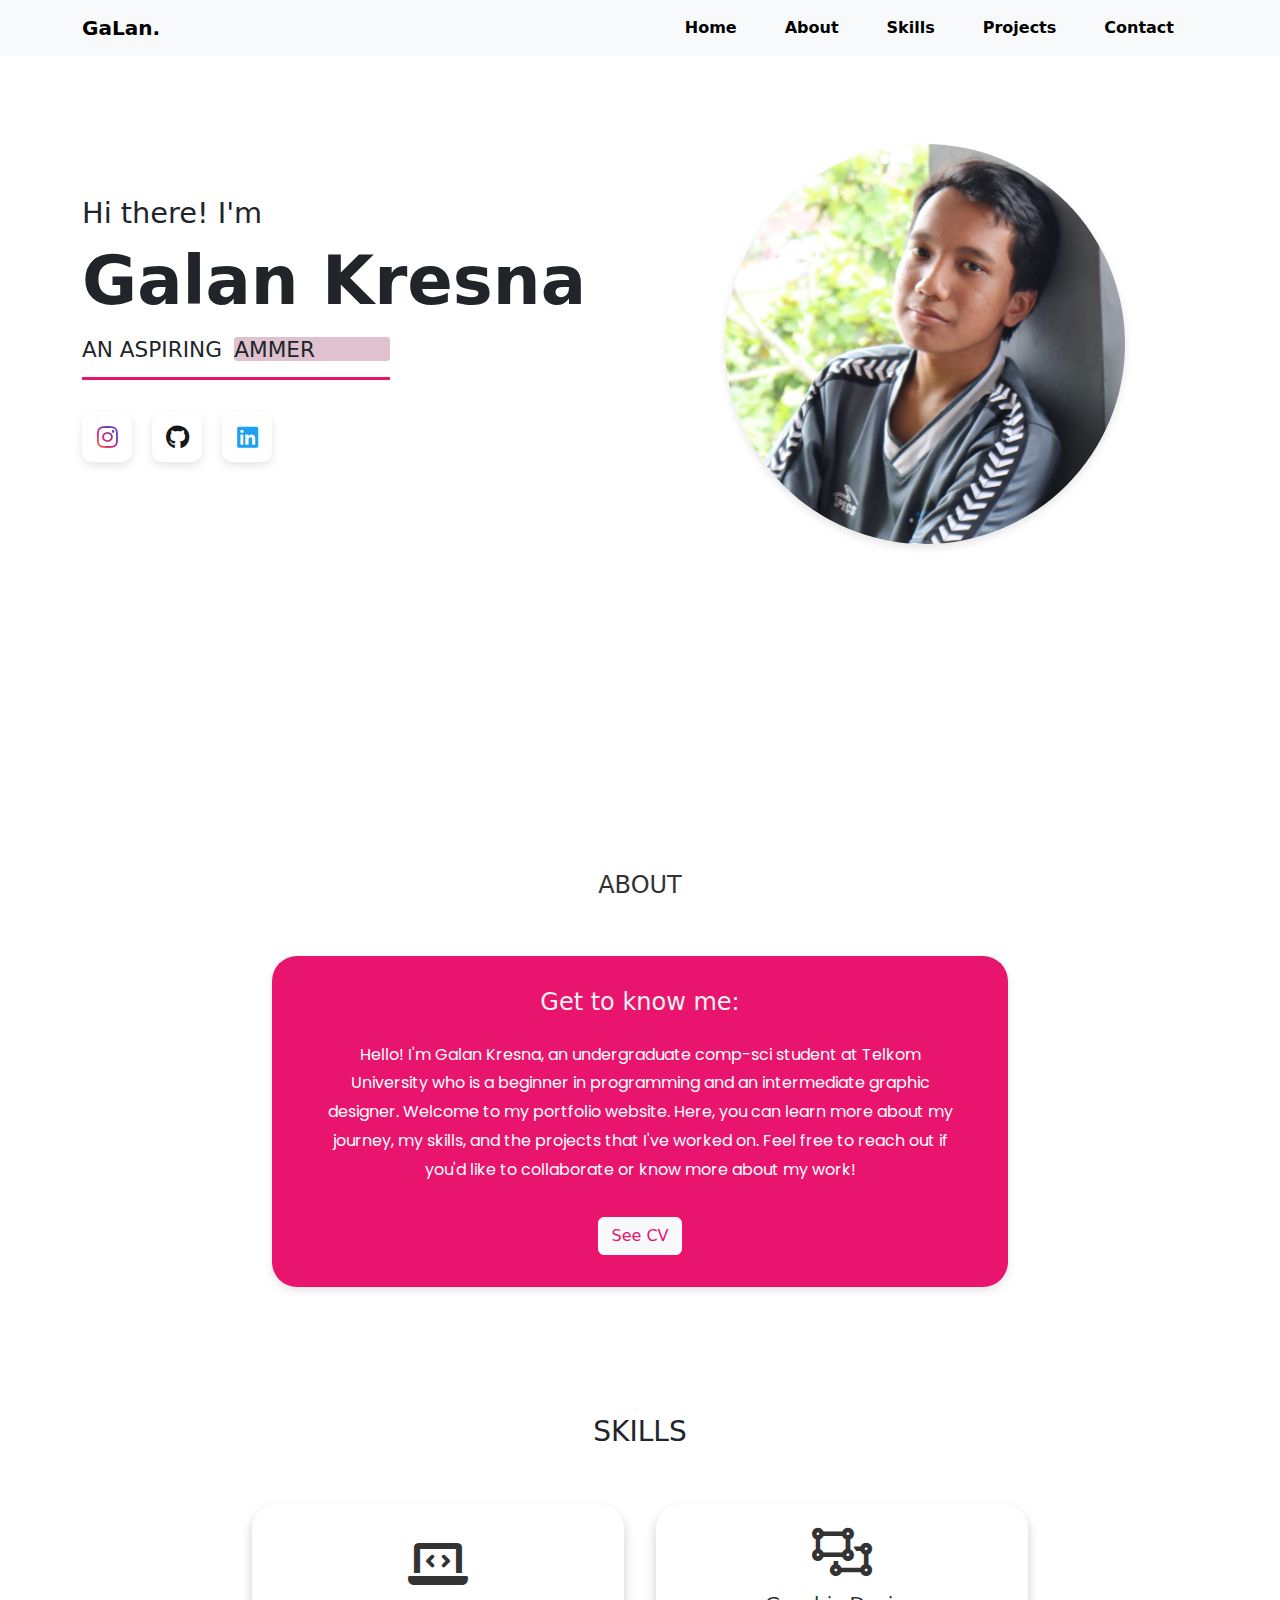
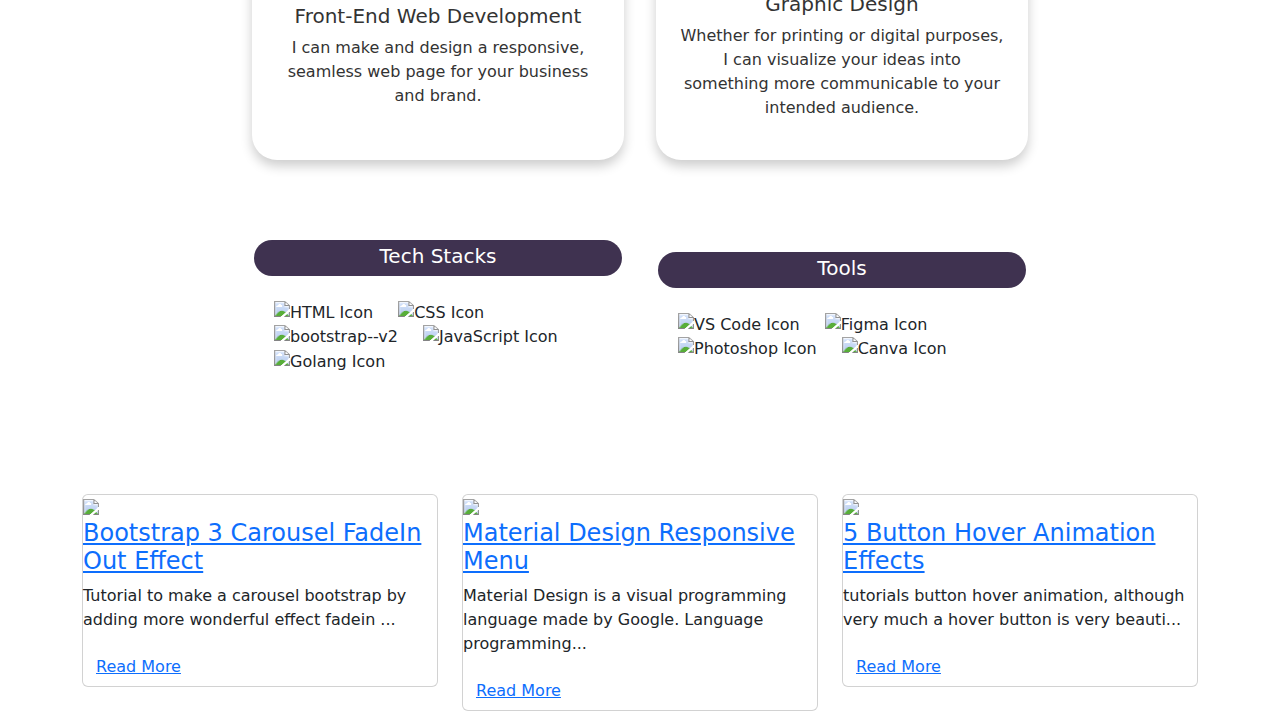
==== index.html @ fe465ad9 "Add Index" ====
<!DOCTYPE html>
<html lang="en">

<head>
    <meta charset="UTF-8">
    <meta name="viewport" content="width=device-width, initial-scale=1.0">
    <link href="https://cdn.jsdelivr.net/npm/bootstrap@5.3.3/dist/css/bootstrap.min.css" rel="stylesheet">
    <link rel="stylesheet" href="https://cdnjs.cloudflare.com/ajax/libs/font-awesome/6.0.0-beta3/css/all.min.css">
    <link rel="stylesheet" href="./assets/fonts/roboto.css">
    <link rel="stylesheet" href="./universal.css">
    <link rel="stylesheet" href="./style.css">
    <link href="https://fonts.googleapis.com/css2?family=Poppins:wght@400;700&display=swap" rel="stylesheet">
    <title>Portfolio</title>
</head>

<body>

<!-- Navbar Start -->
    <nav class="navbar navbar-expand-lg navbar-light bg-light fixed-top">
    
        <div class="container">
            <a class="navbar-brand font-weight-bold" href="#">GaLan.</a>

            <button class="navbar-toggler" type="button" 
                    data-bs-toggle="collapse" data-bs-target="#navbarNav"
                    aria-controls="navbarNav" aria-expanded="false" aria-label="Toggle navigation">
                <span class="navbar-toggler-icon"></span>
            </button>

            <div class="collapse navbar-collapse" id="navbarNav">
                <ul class="navbar-nav ms-auto">
                    <li class="nav-item">
                        <a class="nav-link px-lg-4" href="#">Home</a>
                    </li>
                    <li class="nav-item">
                        <a class="nav-link px-lg-4" href="#about">About</a>
                    </li>
                    <li class="nav-item">
                        <a class="nav-link px-lg-4" href="#skills">Skills</a>
                    </li>
                    <li class="nav-item">
                        <a class="nav-link px-lg-4" href="#">Projects</a>
                    </li>
                    <li class="nav-item">
                        <a class="nav-link px-lg-4" href="#">Contact</a>
                    </li>
                </ul>
                </li>
            </div>
        </div>
    
    </nav>
<!-- Navbar End -->

<!-- Main Section Start -->

    <!-- Home Section Start -->
    <section class="main py-5">
        <div class="container py-5">

            <div class="row py-5">
                <div class="col-lg-6 order-lg-2">
                    <img src="assets/portrait/myphoto.jpg" alt="Your Photo" class="img-fluid">
                </div>

                <div class="col-lg-6 py-3">
                    <h3  class="mb-3"> <small> Hi there! I'm </small> <br> 
                        <span id="typed"> Galan Kresna </span>
                    </h3>
                    
                    <h6 class="pb-3">
                        An aspiring 
                        <span class="highlight-text">
                            <span class="switch-text show" id="changingText">PROGRAMMER</span>
                            <span class="switch-text">DESIGNER</span>
                        </span>
                    </h6>

                    <div class="socmed-button mt-4">
                        <a class="insta-btn" href="https://www.instagram.com/glnkrs/" role="button" id="instagram">
                            <i class="fab fa-instagram"></i>
                        </a>
                        <a class="github-btn" href="https://github.com/glnKresna" role="button" id="github">
                            <i class="fab fa-github"></i>
                        </a>
                        <a class="linkedin-btn" href="https://www.linkedin.com/in/muhammad-galan-kresna-prabandika-629a61315?utm_source=share&utm_campaign=share_via&utm_content=profile&utm_medium=android_app" role="button" id="linkedIn">
                            <i class="fab fa-linkedin"></i>
                        </a>
                    </div>
                </div>
            </div>
        </div>
    </section>
    <!-- Home Section End -->

    <!-- About Section Start -->
    <section id="about" class="about py-3 px-2">
        <div class="container">
            <div class="row justify-content-center">
                <div class="col-12 text-center mb-5">
                    <h3>ABOUT</h3>
                </div>
            </div>
            <div class="row justify-content-center">
                <div class="col-lg-8">
                    <div class="about-box p-4">
                        <h4 class="get-to-know pb-3 pt-2">Get to know me:</h4>
                        <p class="intro-text mx-4">
                            Hello! I'm Galan Kresna, an undergraduate comp-sci student at Telkom University who is a beginner in programming and an 
                            intermediate graphic designer. Welcome to my portfolio website. Here, you can learn more about my journey, my skills, 
                            and the projects that I've worked on. Feel free to reach out if you'd like to collaborate or know more about my work!
                        </p>

                        <div class="text-center">
                            <a href="path-to-cv.pdf" class="btn btn-light download-cv-btn mb-2" download><p class="button-txt my-0">See CV</p></a>
                        </div>
                    </div>
                </div>
            </div>
        </div>
    </section>
    <!-- About Section End -->

    <!-- Skills Section Start -->
    <section id="skills" class="skills py-3 px-2">
        <div class="container py-5">
            <div class="row justify-content-center">
                <div class="col-12 text-center my-5">
                    <h3>SKILLS</h3>
                </div>
            </div>
            
            <div class="container">
                <div class="row g-4 justify-content-center">
                    <div class="skill-1 col-lg-4 d-flex justify-content-center align-items-center p-4 mx-3">
                        <div class="skill-1-txt text-center">
                            <i class="fas fa-laptop-code fa-3x mb-3"></i>
                            <h5>Front-End Web Development</h5>
                            <p>I can make and design a responsive, seamless web page for your business and brand.</p>
                        </div>
                    </div>
            
                    <div class="skill-2 col-lg-4 d-flex justify-content-center align-items-center p-4 mx-3">
                        <div class="skill-2-txt text-center">
                            <i class="fa-regular fa-object-ungroup fa-3x mb-3"></i>
                            <h5>Graphic Design</h5>
                            <p>Whether for printing or digital purposes, I can visualize
                                your ideas into something more communicable to your intended audience.</p>
                        </div>
                    </div>
                </div>

                <div class="row g-4 justify-content-center my-5">
                    <div class="tech-stack col-lg-4 d-flex flex-column justify-content-center align-items-center mx-3 py-2">
                        <div class="tech-stack-txt text-center">
                            <h5 class="pt-1 pb-2">Tech Stacks</h5>
                        </div>
                        <div class="icon-wrapper tech-stacks-icons pt-3">
                            <img src="https://img.icons8.com/color/48/000000/html-5.png" alt="HTML Icon">
                            <img src="https://img.icons8.com/color/48/000000/css3.png" alt="CSS Icon">
                            <img src="https://img.icons8.com/color/48/bootstrap--v2.png" alt="bootstrap--v2"/>
                            <img src="https://img.icons8.com/color/48/000000/javascript.png" alt="JavaScript Icon">
                            <img src="https://img.icons8.com/color/48/000000/golang.png" alt="Golang Icon">
                        </div>
                    </div>
                    
                    <div class="tools col-lg-4 d-flex flex-column justify-content-center align-items-center mx-3 py-2">
                        <div class="tools-txt text-center">
                            <h5 class="pt-1 pb-2">Tools</h5>
                        </div>
                        <div class="icon-wrapper tools-icons pt-3">
                            <img src="https://img.icons8.com/color/48/visual-studio-code-2019.png" alt="VS Code Icon">
                            <img src="https://img.icons8.com/color/48/figma--v1.png" alt="Figma Icon">
                            <img src="https://img.icons8.com/color/48/adobe-photoshop--v1.png" alt="Photoshop Icon">
                            <img src="https://img.icons8.com/fluency/48/canva-app.png" alt="Canva Icon">
                        </div>
                    </div>
                </div>
            </div>

        </div>
    </section>
    <!-- Skills Section End -->

    <!-- Projects Section Starts -->
    <section id="projects" class="projects">
        <div class="container-fostrap">
            <div class="content">
                <div class="container">
                    <div class="row">
                        <div class="col-xs-12 col-sm-4">
                            <div class="card">
                                <a class="img-card" href="http://www.fostrap.com/2016/03/bootstrap-3-carousel-fade-effect.html">
                                <img src="https://1.bp.blogspot.com/-Bii3S69BdjQ/VtdOpIi4aoI/AAAAAAAABlk/F0z23Yr59f0/s640/cover.jpg" />
                                </a>
                                <div class="card-content">
                                    <h4 class="card-title">
                                        <a href="http://www.fostrap.com/2016/03/bootstrap-3-carousel-fade-effect.html"> Bootstrap 3 Carousel FadeIn Out Effect
                                        </a>
                                    </h4>
                                    <p class="">
                                        Tutorial to make a carousel bootstrap by adding more wonderful effect fadein ...
                                    </p>
                                </div>
                                <div class="card-read-more">
                                    <a href="http://www.fostrap.com/2016/03/bootstrap-3-carousel-fade-effect.html" class="btn btn-link btn-block">
                                        Read More
                                    </a>
                                </div>
                            </div>
                        </div>
                        <div class="col-xs-12 col-sm-4">
                            <div class="card">
                                <a class="img-card" href="http://www.fostrap.com/2016/03/5-button-hover-animation-effects-css3.html">
                                <img src="https://3.bp.blogspot.com/-bAsTyYC8U80/VtLZRKN6OlI/AAAAAAAABjY/kAoljiMALkQ/s400/material%2Bnavbar.jpg" />
                                </a>
                                <div class="card-content">
                                    <h4 class="card-title">
                                        <a href="http://www.fostrap.com/2016/02/awesome-material-design-responsive-menu.html"> Material Design Responsive Menu
                                        </a>
                                    </h4>
                                    <p class="">
                                        Material Design is a visual programming language made by Google. Language programming...
                                    </p>
                                </div>
                                <div class="card-read-more">
                                    <a href="https://codepen.io/wisnust10/full/ZWERZK/" class="btn btn-link btn-block">
                                        Read More
                                    </a>
                                </div>
                            </div>
                        </div>
                        <div class="col-xs-12 col-sm-4">
                            <div class="card">
                                <a class="img-card" href="http://www.fostrap.com/2016/03/5-button-hover-animation-effects-css3.html">
                                <img src="https://4.bp.blogspot.com/-TDIJ17DfCco/Vtneyc-0t4I/AAAAAAAABmk/aa4AjmCvRck/s1600/cover.jpg" />
                                </a>
                                <div class="card-content">
                                    <h4 class="card-title">
                                        <a href="http://www.fostrap.com/2016/03/5-button-hover-animation-effects-css3.html">5  Button Hover Animation Effects
                                        </a>
                                    </h4>
                                    <p class="">
                                        tutorials button hover animation, although very much a hover button is very beauti...
                                    </p>
                                </div>
                                <div class="card-read-more">
                                    <a href="http://www.fostrap.com/2016/03/5-button-hover-animation-effects-css3.html" class="btn btn-link btn-block">
                                        Read More
                                    </a>
                                </div>
                            </div>
                        </div>
                    </div>
                </div>
            </div>
        </div>
    </section>

    <script src="animation.js"></script>
    <script src="https://cdn.jsdelivr.net/npm/bootstrap@5.3.3/dist/js/bootstrap.bundle.min.js"></script>
</body>
</html>
---- assets/fonts/roboto.css ----
@import url('https://fonts.googleapis.com/css2?family=Roboto:wght@400;700&display=swap');
---- style.css ----
.nav-link {
    font-size: 1rem;
    font-weight: 700;
    color: black;
    cursor: pointer;
    position: relative;
    z-index: 2;
    transition: transform 0.2s ease;
    display: inline-block;
}

.nav-link:hover {
    color: rgb(233, 20, 109);
    transform: scale(1.1);
}

.nav-link::before {
    content: "";
    position: absolute;
    top: 50%;
    left: 50%;
    width: 0;
    height: 0;
    background-color: rgba(0, 0, 0, 0.050);
    z-index: -1; 
    opacity: 0;
    transition: opacity 0.3s ease;
    transition: width 0.3s ease, height 0.3s ease, background-color 0.2s ease;
    transform: translate(-50%, -50%);
    border-radius: 5px;
}

.nav-link:hover::before {
    opacity: 1; 
}

.nav-link:hover::before {
    width: 120%;
    height: 120%;
    border-radius: 5px; 
}

.nav-link::after {
    content: "";
    position: absolute;
    left: 50%;
    bottom: -5px;
    width: 0;
    height: 2px;
    transform: translateX(-50%);
    background-color: rgb(233, 20, 109);
    transition: width 0.3s ease;
}

.nav-link:hover::after {
    width: 100%;
}

.nav-link:active {
    transform: scale(0.95); 
}

.nav-link:active::before {
    background-color: rgba(0, 0, 0, 0.2);
}

.navbar-brand {
    font-size: 1.25rem;
    font-weight: 700;
    cursor: pointer;
    text-decoration: none;
}

/* SM Screen Media Query */
@media (max-width: 810px) {
    .nav-link {
        display: block; 
        text-align: center;
    }

    .nav-link::before {
        width: 100vw; /* The transparent square takes the full width of the viewport */
    }

    .nav-link::after {
        width: 0; /* Keep the bar width limited to the text */
    }

    .nav-link:hover::after {
        width: 100%; /* Bar only spans the width of the text */
    }
}

/* Main Section */
.main {
    background-size: cover;
    width: 100%;
    height: 95vh;
    min-height: 800px;
    justify-content: center; /* Center content horizontally */
    align-items: center;
    text-align: left;
    margin: 0 auto;
    padding: 0 1.5rem;
}

.main h3 {
    font-size: 4.2rem;
    font-weight: 700;
}

.main h3 small {
    font-weight: 400;
    font-size: 1.8rem;
}

.main h6 {
    font-size: 1.35rem;
    text-transform: uppercase;
    line-height: 1;
    border-bottom: 3px solid rgb(233, 20, 109);
    display: inline-block;
    padding-bottom: 0.2rem;
    width: fit-content;
}

/* Animated */
/* Main text styling */
h6 {
    display: inline-flex;
    align-items: center;
    font-size: 0.75rem;
    text-transform: uppercase;
    border-bottom: 3px solid rgb(233, 20, 109);
}

.highlight-text {
    display: inline-block;
    position: relative;
    padding: 0.1rem 0.1rem;
    background-color: #dfc1cf; /* Light blue highlight */
    border-radius: 0.2rem;
    overflow: hidden; /* Prevents the sliding text from spilling out */
    width: 9.8rem; /* Fixed width for the longest text "PROGRAMMER" */
    height: 1.5rem;
    margin-left: 0.3rem;
    vertical-align: bottom;
    line-height: 1.30rem;
}

/* Switching text */
.switch-text {
    position: absolute;
    left: 2%; /* Centering horizontally */
    transform: translate(-50%, 150%); /* Start from below */
    transition: transform 0.5s ease; /* Smooth slide transition */
    white-space: nowrap;
    line-height: 1.35rem;
}

.switch-text.show {
    transform: translate(-50%, 0);
}

/* photo */
.img-fluid {
    width: 25rem; /* Adjust this percentage to control the size */
    height: 25rem; /* Set a max-width to avoid it getting too large */
    border-radius: 50%; /* Add rounded corners */
    object-fit: cover;
    box-shadow: 0 0.25rem 0.5rem rgba(0, 0, 0, 0.1); /* Add a subtle shadow */
    margin: auto; /* Center the photo horizontally */
    display: block;
}

@media (max-width: 768px) {
    .img-fluid {
        width: 12rem; /* Adjust this percentage to control the size */
        height: 12rem;
        margin: auto;
    }
}


/* Social Media Linked Buttons */
.socmed-button .insta-btn, .github-btn, .linkedin-btn {
    width: 50px;
    height: 50px;
    display: inline-flex;
    justify-content: center;
    align-items: center;
    font-size: 24px;
    background-color: #ffff;
    border-radius: 10px;
    margin-right: 15px;
    text-decoration: none;
    transition: background-color 0.3s ease, transform 0.2s ease;
    border: none; /* Remove border */
    box-shadow: 0 4px 8px rgba(0, 0, 0, 0.1);
}

.socmed-button .insta-btn:hover, .github-btn:hover, .linkedin-btn:hover {
    background-color: #f0f0f0;
    box-shadow: 0 6px 12px rgba(0, 0, 0, 0.2);
}

.insta-btn:active, .github-btn:active, .linkedin-btn:active {
    transform: scale(0.95); 
}

/* Icon Colors */
.socmed-button .insta-btn i {
    background: linear-gradient(45deg, #f58529, #dd2a7b, #8134af, #515bd4);
    background-clip: text;
    -webkit-background-clip: text;
    -webkit-text-fill-color: transparent;
    margin: 0;
}

.socmed-button .github-btn i {
    color: #181717;
    margin: 0;
}

.socmed-button .linkedin-btn i {
    color: #1DA1F2;
    margin: 0;
}

/* About Section */
#about h3 {
    font-size: 1.5em;
    text-transform: uppercase;
    color: #333;
}

.about-box {
    background-color: rgb(233, 20, 109);
    color: #f0f0f0;
    border-radius: 25px;
    box-shadow: 0 4px 8px rgba(0, 0, 0, 0.1);
    text-align: center;
    
}

.intro-text {
    font-family: 'Poppins', sans-serif;
    font-size: 1rem;
    color: #ffff;
    line-height: 1.8;
    margin-bottom: 2rem;
}

.button-txt {
    color: rgb(233, 20, 109);
}

/* Media Query for Small Screens */
@media (max-width: 768px) {
    .main {
        padding-bottom: 4rem;
    }

    .about-box {
        padding: 1.5rem;
    }

    .get-to-know {
        font-size: 1rem;
    }

    .intro-text {
        font-size: 0.75rem;
    }
}

/* Skills Section */
/* Skill Cards */
    .skill-1, .skill-2 {
        border-radius: 25px;
        box-shadow: 0 6px 12px rgba(0, 0, 0, 0.2);
        transition: background-color 0.3s ease, color 0.3s ease;
    }

    .skill-1:hover, .skill-2:hover {
        background-color: #3F3250; /* Change background on hover */
    }
    
    .skill-1-txt, .skill-2-txt {
        color: #333; 
        transition: color 0.3s ease;
    }
    
    .skill-1:hover .skill-1-txt, .skill-2:hover .skill-2-txt {
        color: white; 
    }

    .tech-stack-txt h5, .tools-txt h5 {
        background-color: #3F3250; 
        color: white; 
        border-radius: 20px; 
        width: 23rem;
    }
    
    .icon-wrapper img {
        justify-content: center;
        width: 2.75rem; 
        margin: 0 10px;
        transition: transform 100ms ease;
    }

    .icon-wrapper img:hover {
        transform: scale(1.2);
    }
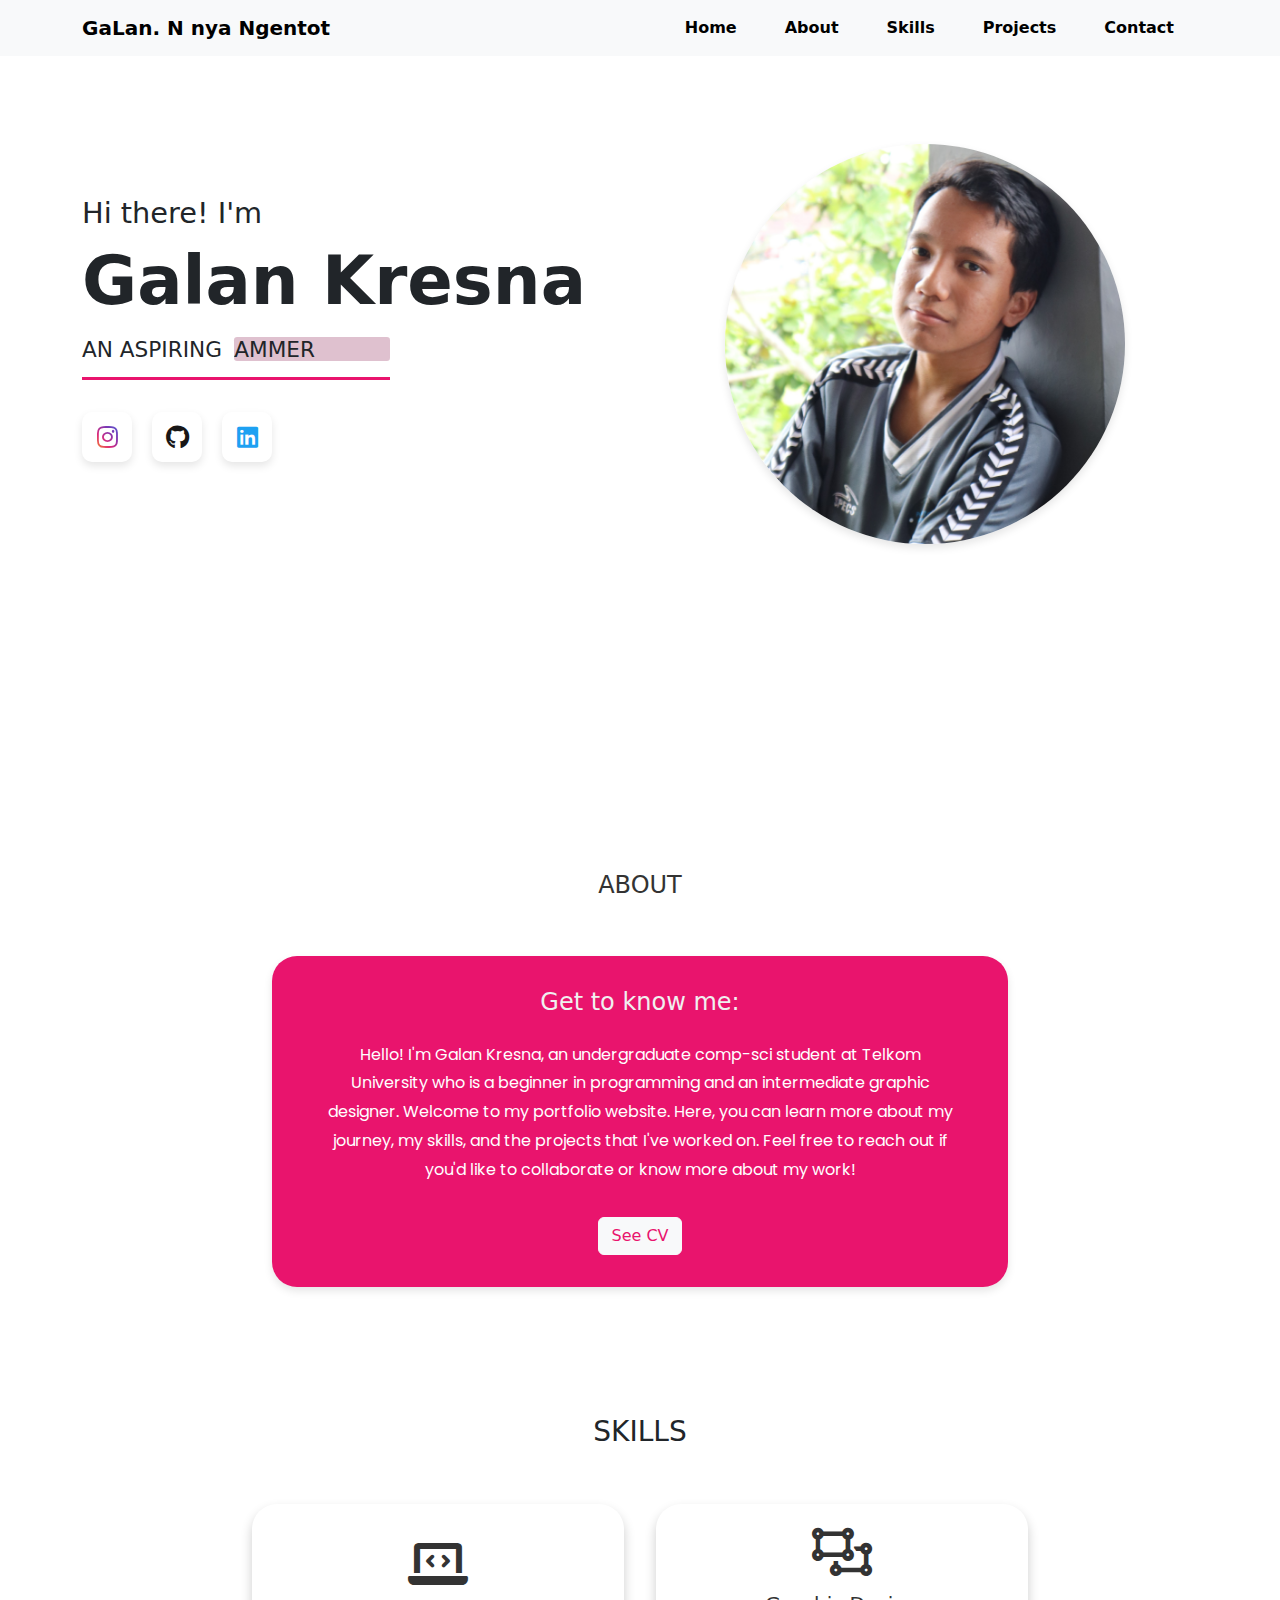
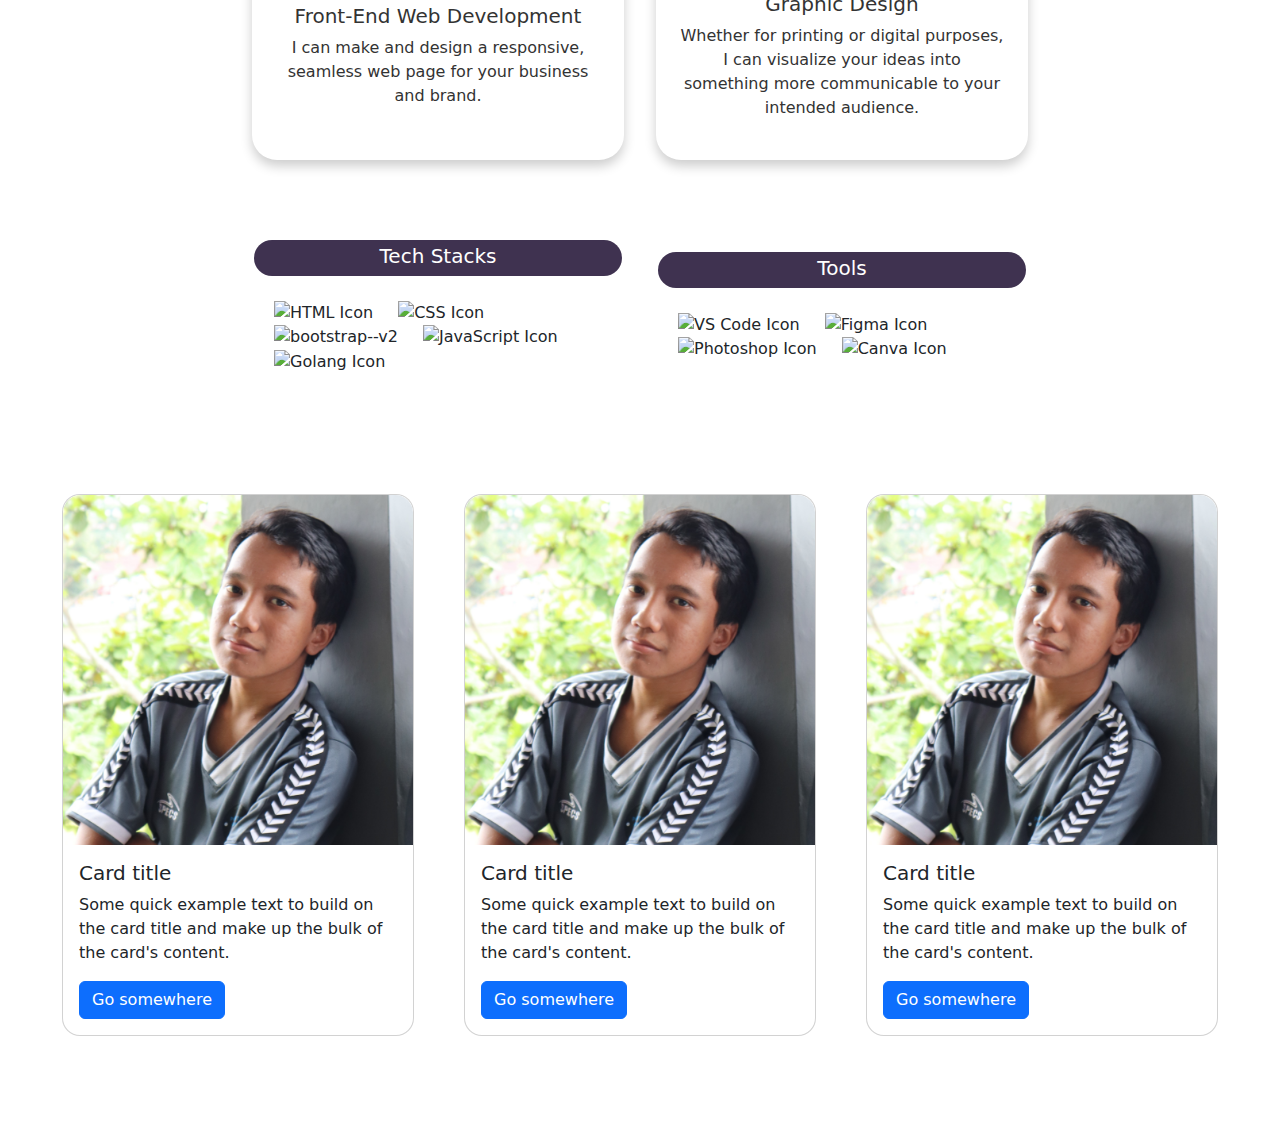
==== commit 304cf789: "Add Card" ====
--- a/index.html
+++ b/index.html
@@ -19,7 +19,7 @@
     <nav class="navbar navbar-expand-lg navbar-light bg-light fixed-top">
     
         <div class="container">
-            <a class="navbar-brand font-weight-bold" href="#">GaLan.</a>
+            <a class="navbar-brand font-weight-bold" href="#">GaLan. N nya Ngentot</a>
 
             <button class="navbar-toggler" type="button" 
                     data-bs-toggle="collapse" data-bs-target="#navbarNav"
@@ -183,7 +183,33 @@
     <!-- Skills Section End -->
 
     <!-- Projects Section Starts -->
-    <section id="projects" class="projects">
+    <div class="card-menu">
+        <div class="card">
+            <img src="assets/portrait/myphoto.jpg" class="card-img-top" alt="...">
+            <div class="card-body">
+              <h5 class="card-title">Card title</h5>
+              <p class="card-text">Some quick example text to build on the card title and make up the bulk of the card's content.</p>
+              <a href="#" class="btn btn-primary">Go somewhere</a>
+            </div>
+          </div>
+          <div class="card">
+            <img src="assets/portrait/myphoto.jpg" class="card-img-top" alt="...">
+            <div class="card-body">
+              <h5 class="card-title">Card title</h5>
+              <p class="card-text">Some quick example text to build on the card title and make up the bulk of the card's content.</p>
+              <a href="#" class="btn btn-primary">Go somewhere</a>
+            </div>
+          </div>
+          <div class="card">
+            <img src="assets/portrait/myphoto.jpg" class="card-img-top" alt="...">
+            <div class="card-body">
+              <h5 class="card-title">Card title</h5>
+              <p class="card-text">Some quick example text to build on the card title and make up the bulk of the card's content.</p>
+              <a href="#" class="btn btn-primary">Go somewhere</a>
+            </div>
+          </div>
+    </div>
+    <!-- <section id="projects" class="projects">
         <div class="container-fostrap">
             <div class="content">
                 <div class="container">
@@ -255,7 +281,7 @@
                 </div>
             </div>
         </div>
-    </section>
+    </section> -->
 
     <script src="animation.js"></script>
     <script src="https://cdn.jsdelivr.net/npm/bootstrap@5.3.3/dist/js/bootstrap.bundle.min.js"></script>
--- a/style.css
+++ b/style.css
@@ -74,24 +74,7 @@
 }
 
 /* SM Screen Media Query */
-@media (max-width: 810px) {
-    .nav-link {
-        display: block; 
-        text-align: center;
-    }
-
-    .nav-link::before {
-        width: 100vw; /* The transparent square takes the full width of the viewport */
-    }
-
-    .nav-link::after {
-        width: 0; /* Keep the bar width limited to the text */
-    }
-
-    .nav-link:hover::after {
-        width: 100%; /* Bar only spans the width of the text */
-    }
-}
+
 
 /* Main Section */
 .main {
@@ -175,13 +158,6 @@
     display: block;
 }
 
-@media (max-width: 768px) {
-    .img-fluid {
-        width: 12rem; /* Adjust this percentage to control the size */
-        height: 12rem;
-        margin: auto;
-    }
-}
 
 
 /* Social Media Linked Buttons */
@@ -258,23 +234,7 @@
 }
 
 /* Media Query for Small Screens */
-@media (max-width: 768px) {
-    .main {
-        padding-bottom: 4rem;
-    }
-
-    .about-box {
-        padding: 1.5rem;
-    }
-
-    .get-to-know {
-        font-size: 1rem;
-    }
-
-    .intro-text {
-        font-size: 0.75rem;
-    }
-}
+
 
 /* Skills Section */
 /* Skill Cards */
@@ -314,3 +274,67 @@
     .icon-wrapper img:hover {
         transform: scale(1.2);
     }
+
+.card-menu{
+    justify-content: center;
+    width: 100%;
+    display: flex;
+    gap: 50px;
+    padding: 0 0 8% 0;
+}
+.card-menu .card{
+    border-radius: 18px;
+    width: 22rem;
+}
+.card-menu .card img{
+    border-radius: 18px 18px 0 0;
+}
+@media (max-width: 810px) {
+    .nav-link {
+        display: block; 
+        text-align: center;
+    }
+
+    .nav-link::before {
+        width: 100vw; /* The transparent square takes the full width of the viewport */
+    }
+
+    .nav-link::after {
+        width: 0; /* Keep the bar width limited to the text */
+    }
+
+    .nav-link:hover::after {
+        width: 100%; /* Bar only spans the width of the text */
+    }
+}
+@media (max-width: 768px) {
+    .img-fluid {
+        width: 12rem; /* Adjust this percentage to control the size */
+        height: 12rem;
+        margin: auto;
+    }
+    .main {
+        padding-bottom: 4rem;
+    }
+
+    .about-box {
+        padding: 1.5rem;
+    }
+
+    .get-to-know {
+        font-size: 1rem;
+    }
+
+    .intro-text {
+        font-size: 0.75rem;
+    }
+    .card-menu {
+        display:contents;
+        align-items: center;
+     
+    }
+    .card-menu .card{
+        width: 80%;
+        margin: 12% 0 12% 0%;
+    }
+}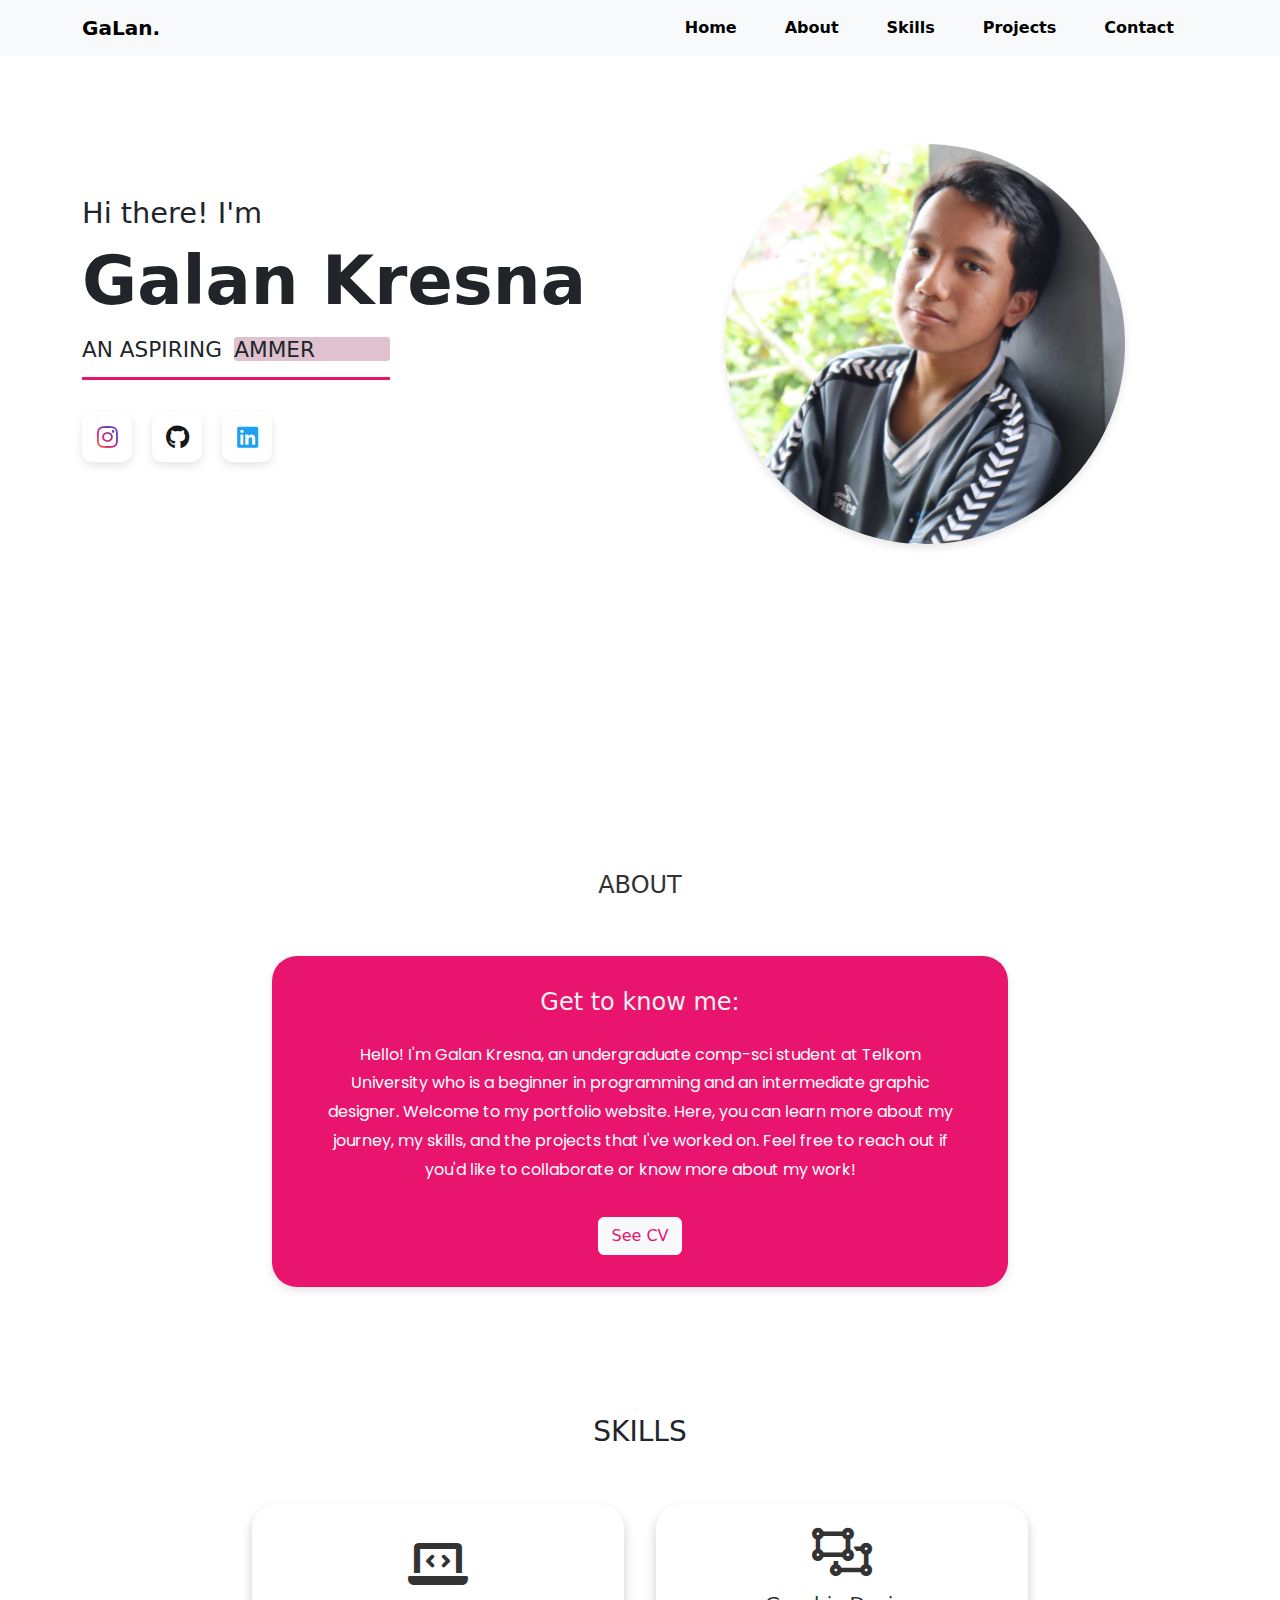
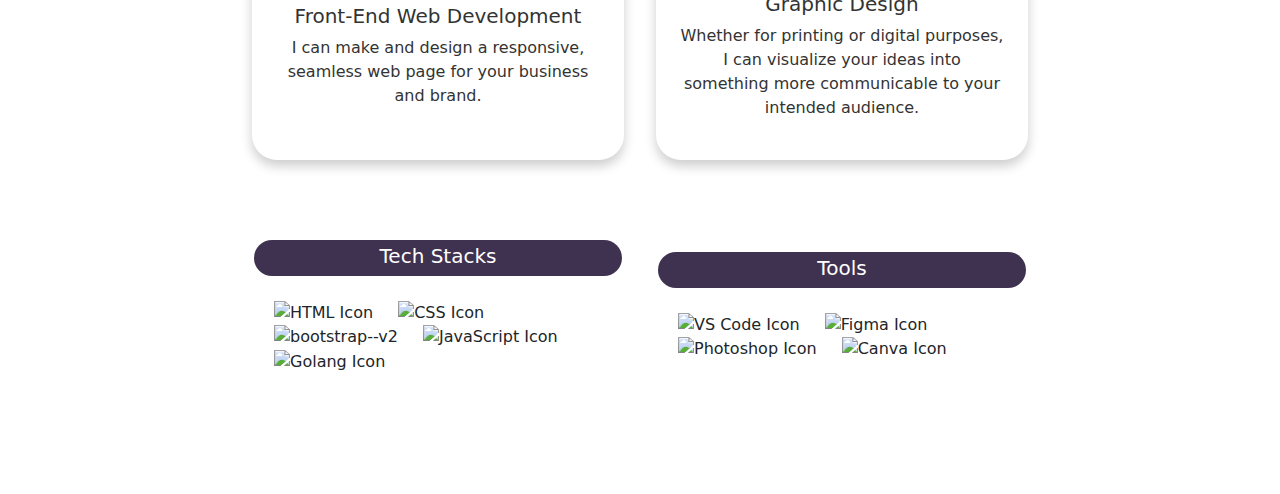
==== commit e6fe5016: "pcb" ====
--- a/index.html
+++ b/index.html
@@ -19,7 +19,7 @@
     <nav class="navbar navbar-expand-lg navbar-light bg-light fixed-top">
     
         <div class="container">
-            <a class="navbar-brand font-weight-bold" href="#">GaLan. N nya Ngentot</a>
+            <a class="navbar-brand font-weight-bold" href="#">GaLan.</a>
 
             <button class="navbar-toggler" type="button" 
                     data-bs-toggle="collapse" data-bs-target="#navbarNav"
@@ -183,105 +183,7 @@
     <!-- Skills Section End -->
 
     <!-- Projects Section Starts -->
-    <div class="card-menu">
-        <div class="card">
-            <img src="assets/portrait/myphoto.jpg" class="card-img-top" alt="...">
-            <div class="card-body">
-              <h5 class="card-title">Card title</h5>
-              <p class="card-text">Some quick example text to build on the card title and make up the bulk of the card's content.</p>
-              <a href="#" class="btn btn-primary">Go somewhere</a>
-            </div>
-          </div>
-          <div class="card">
-            <img src="assets/portrait/myphoto.jpg" class="card-img-top" alt="...">
-            <div class="card-body">
-              <h5 class="card-title">Card title</h5>
-              <p class="card-text">Some quick example text to build on the card title and make up the bulk of the card's content.</p>
-              <a href="#" class="btn btn-primary">Go somewhere</a>
-            </div>
-          </div>
-          <div class="card">
-            <img src="assets/portrait/myphoto.jpg" class="card-img-top" alt="...">
-            <div class="card-body">
-              <h5 class="card-title">Card title</h5>
-              <p class="card-text">Some quick example text to build on the card title and make up the bulk of the card's content.</p>
-              <a href="#" class="btn btn-primary">Go somewhere</a>
-            </div>
-          </div>
-    </div>
-    <!-- <section id="projects" class="projects">
-        <div class="container-fostrap">
-            <div class="content">
-                <div class="container">
-                    <div class="row">
-                        <div class="col-xs-12 col-sm-4">
-                            <div class="card">
-                                <a class="img-card" href="http://www.fostrap.com/2016/03/bootstrap-3-carousel-fade-effect.html">
-                                <img src="https://1.bp.blogspot.com/-Bii3S69BdjQ/VtdOpIi4aoI/AAAAAAAABlk/F0z23Yr59f0/s640/cover.jpg" />
-                                </a>
-                                <div class="card-content">
-                                    <h4 class="card-title">
-                                        <a href="http://www.fostrap.com/2016/03/bootstrap-3-carousel-fade-effect.html"> Bootstrap 3 Carousel FadeIn Out Effect
-                                        </a>
-                                    </h4>
-                                    <p class="">
-                                        Tutorial to make a carousel bootstrap by adding more wonderful effect fadein ...
-                                    </p>
-                                </div>
-                                <div class="card-read-more">
-                                    <a href="http://www.fostrap.com/2016/03/bootstrap-3-carousel-fade-effect.html" class="btn btn-link btn-block">
-                                        Read More
-                                    </a>
-                                </div>
-                            </div>
-                        </div>
-                        <div class="col-xs-12 col-sm-4">
-                            <div class="card">
-                                <a class="img-card" href="http://www.fostrap.com/2016/03/5-button-hover-animation-effects-css3.html">
-                                <img src="https://3.bp.blogspot.com/-bAsTyYC8U80/VtLZRKN6OlI/AAAAAAAABjY/kAoljiMALkQ/s400/material%2Bnavbar.jpg" />
-                                </a>
-                                <div class="card-content">
-                                    <h4 class="card-title">
-                                        <a href="http://www.fostrap.com/2016/02/awesome-material-design-responsive-menu.html"> Material Design Responsive Menu
-                                        </a>
-                                    </h4>
-                                    <p class="">
-                                        Material Design is a visual programming language made by Google. Language programming...
-                                    </p>
-                                </div>
-                                <div class="card-read-more">
-                                    <a href="https://codepen.io/wisnust10/full/ZWERZK/" class="btn btn-link btn-block">
-                                        Read More
-                                    </a>
-                                </div>
-                            </div>
-                        </div>
-                        <div class="col-xs-12 col-sm-4">
-                            <div class="card">
-                                <a class="img-card" href="http://www.fostrap.com/2016/03/5-button-hover-animation-effects-css3.html">
-                                <img src="https://4.bp.blogspot.com/-TDIJ17DfCco/Vtneyc-0t4I/AAAAAAAABmk/aa4AjmCvRck/s1600/cover.jpg" />
-                                </a>
-                                <div class="card-content">
-                                    <h4 class="card-title">
-                                        <a href="http://www.fostrap.com/2016/03/5-button-hover-animation-effects-css3.html">5  Button Hover Animation Effects
-                                        </a>
-                                    </h4>
-                                    <p class="">
-                                        tutorials button hover animation, although very much a hover button is very beauti...
-                                    </p>
-                                </div>
-                                <div class="card-read-more">
-                                    <a href="http://www.fostrap.com/2016/03/5-button-hover-animation-effects-css3.html" class="btn btn-link btn-block">
-                                        Read More
-                                    </a>
-                                </div>
-                            </div>
-                        </div>
-                    </div>
-                </div>
-            </div>
-        </div>
-    </section> -->
+    
 
     <script src="animation.js"></script>
     <script src="https://cdn.jsdelivr.net/npm/bootstrap@5.3.3/dist/js/bootstrap.bundle.min.js"></script>
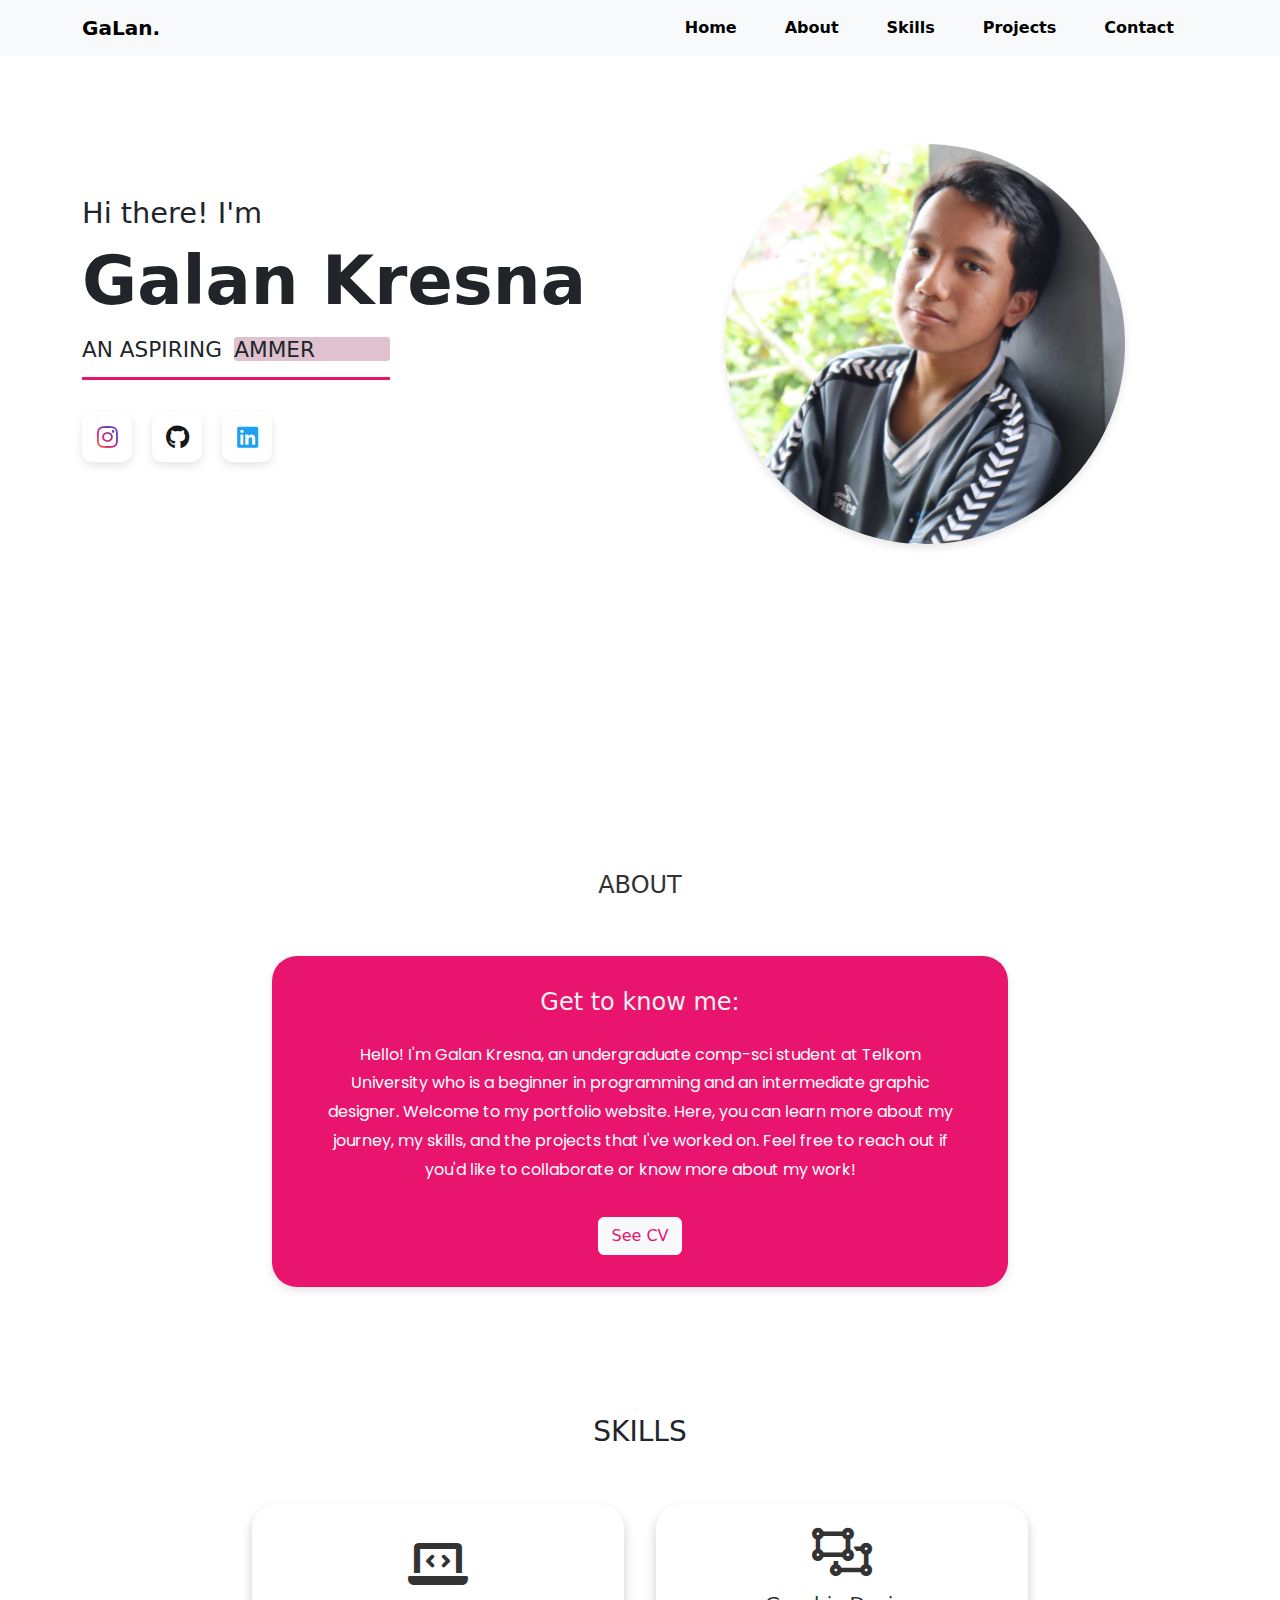
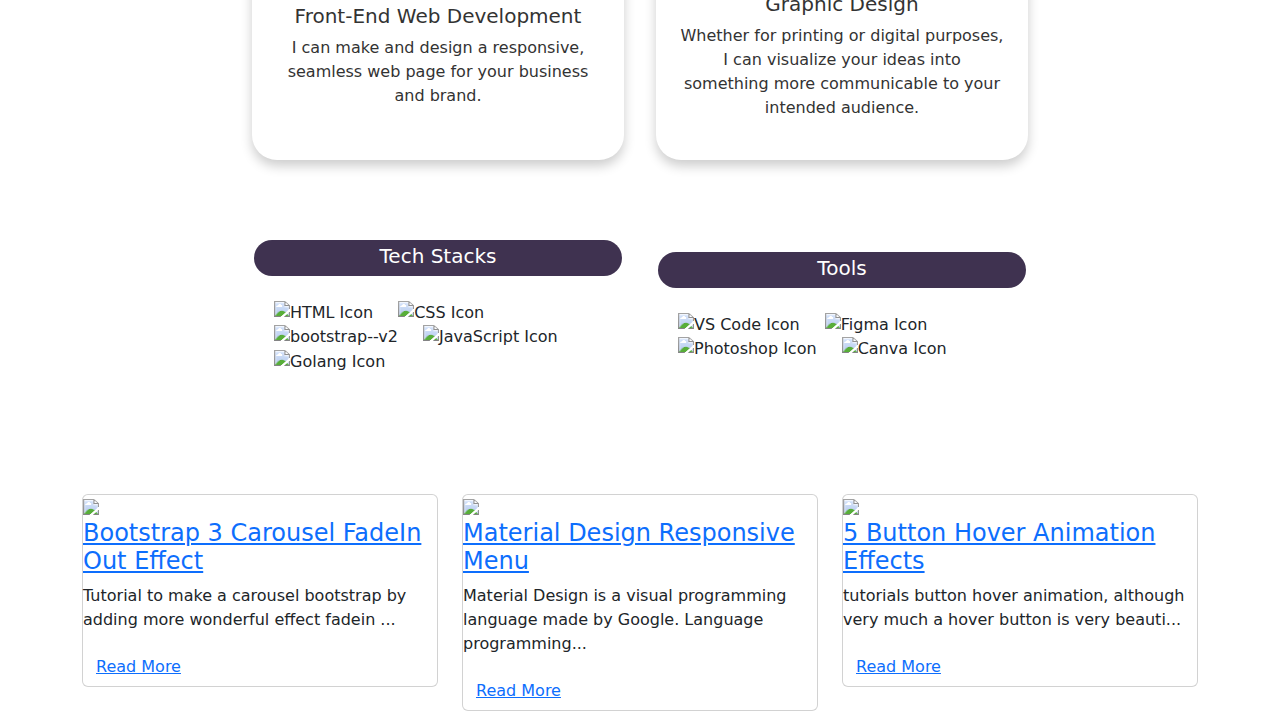
==== commit 64ad4159: "apcb" ====
--- a/index.html
+++ b/index.html
@@ -183,7 +183,79 @@
     <!-- Skills Section End -->
 
     <!-- Projects Section Starts -->
-    
+    <section id="projects" class="projects">
+        <div class="container-fostrap">
+            <div class="content">
+                <div class="container">
+                    <div class="row">
+                        <div class="col-xs-12 col-sm-4">
+                            <div class="card">
+                                <a class="img-card" href="http://www.fostrap.com/2016/03/bootstrap-3-carousel-fade-effect.html">
+                                <img src="https://1.bp.blogspot.com/-Bii3S69BdjQ/VtdOpIi4aoI/AAAAAAAABlk/F0z23Yr59f0/s640/cover.jpg" />
+                                </a>
+                                <div class="card-content">
+                                    <h4 class="card-title">
+                                        <a href="http://www.fostrap.com/2016/03/bootstrap-3-carousel-fade-effect.html"> Bootstrap 3 Carousel FadeIn Out Effect
+                                        </a>
+                                    </h4>
+                                    <p class="">
+                                        Tutorial to make a carousel bootstrap by adding more wonderful effect fadein ...
+                                    </p>
+                                </div>
+                                <div class="card-read-more">
+                                    <a href="http://www.fostrap.com/2016/03/bootstrap-3-carousel-fade-effect.html" class="btn btn-link btn-block">
+                                        Read More
+                                    </a>
+                                </div>
+                            </div>
+                        </div>
+                        <div class="col-xs-12 col-sm-4">
+                            <div class="card">
+                                <a class="img-card" href="http://www.fostrap.com/2016/03/5-button-hover-animation-effects-css3.html">
+                                <img src="https://3.bp.blogspot.com/-bAsTyYC8U80/VtLZRKN6OlI/AAAAAAAABjY/kAoljiMALkQ/s400/material%2Bnavbar.jpg" />
+                                </a>
+                                <div class="card-content">
+                                    <h4 class="card-title">
+                                        <a href="http://www.fostrap.com/2016/02/awesome-material-design-responsive-menu.html"> Material Design Responsive Menu
+                                        </a>
+                                    </h4>
+                                    <p class="">
+                                        Material Design is a visual programming language made by Google. Language programming...
+                                    </p>
+                                </div>
+                                <div class="card-read-more">
+                                    <a href="https://codepen.io/wisnust10/full/ZWERZK/" class="btn btn-link btn-block">
+                                        Read More
+                                    </a>
+                                </div>
+                            </div>
+                        </div>
+                        <div class="col-xs-12 col-sm-4">
+                            <div class="card">
+                                <a class="img-card" href="http://www.fostrap.com/2016/03/5-button-hover-animation-effects-css3.html">
+                                <img src="https://4.bp.blogspot.com/-TDIJ17DfCco/Vtneyc-0t4I/AAAAAAAABmk/aa4AjmCvRck/s1600/cover.jpg" />
+                                </a>
+                                <div class="card-content">
+                                    <h4 class="card-title">
+                                        <a href="http://www.fostrap.com/2016/03/5-button-hover-animation-effects-css3.html">5  Button Hover Animation Effects
+                                        </a>
+                                    </h4>
+                                    <p class="">
+                                        tutorials button hover animation, although very much a hover button is very beauti...
+                                    </p>
+                                </div>
+                                <div class="card-read-more">
+                                    <a href="http://www.fostrap.com/2016/03/5-button-hover-animation-effects-css3.html" class="btn btn-link btn-block">
+                                        Read More
+                                    </a>
+                                </div>
+                            </div>
+                        </div>
+                    </div>
+                </div>
+            </div>
+        </div>
+    </section>
 
     <script src="animation.js"></script>
     <script src="https://cdn.jsdelivr.net/npm/bootstrap@5.3.3/dist/js/bootstrap.bundle.min.js"></script>
